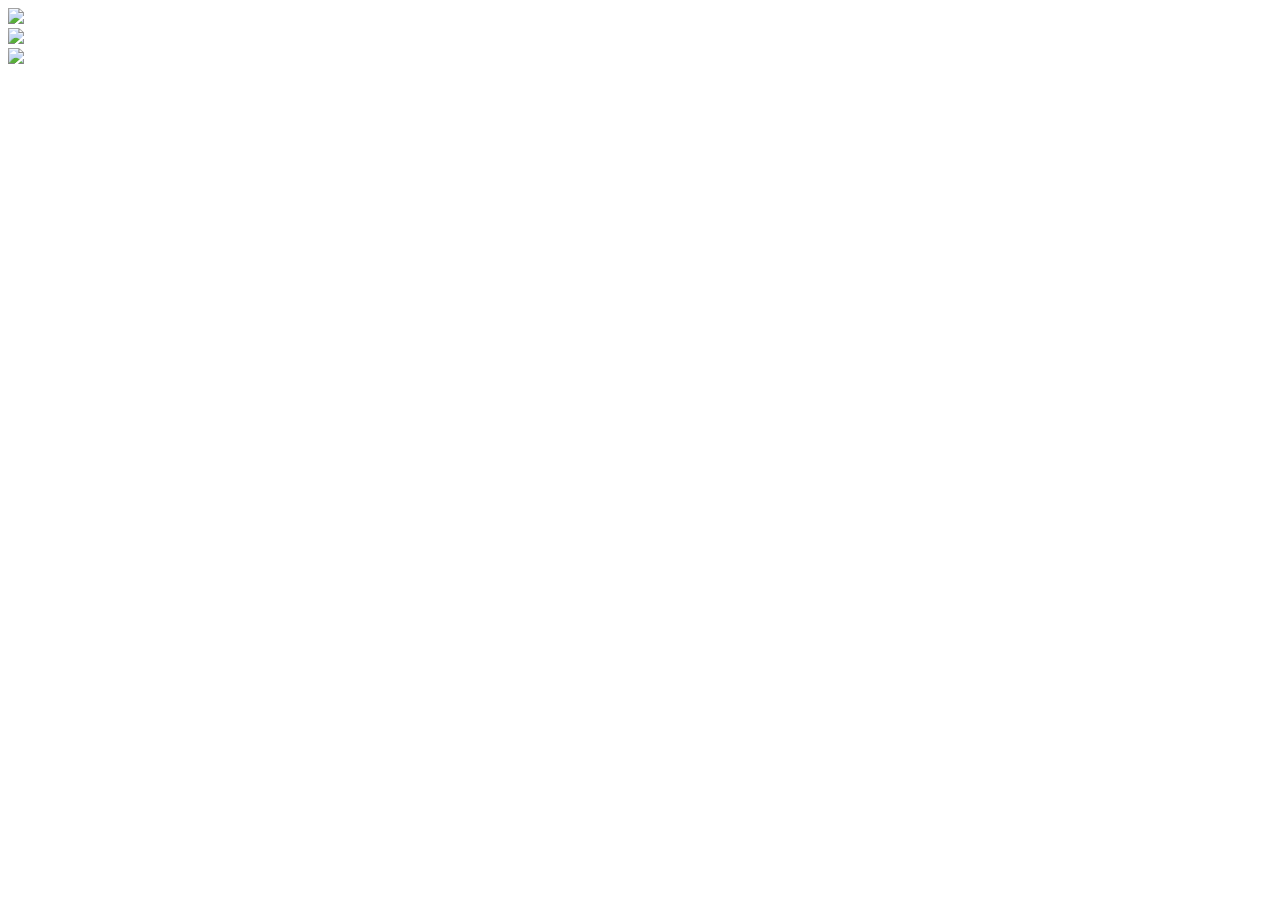
==== beta/index.html @ fb474107 "Create index.html" ====
<!DOCTYPE html>
<html lang="es">
<head>
    <meta charset="UTF-8">
    <meta http-equiv="X-UA-Compatible" content="IE=edge">
    <meta name="viewport" content="width=device-width, initial-scale=1.0">
    <link rel="preconnect" href="https://fonts.googleapis.com">
   <link rel="preconnect" href="https://fonts.gstatic.com" crossorigin>
   <link href="https://fonts.googleapis.com/css2?family=Anton&family=Bangers&family=Montserrat:wght@300&family=Open+Sans:wght@600&display=swap" rel="stylesheet">
    <link rel="stylesheet" href="media/style.css">
    <link rel="stylesheet" href="https://cdnjs.cloudflare.com/ajax/libs/font-awesome/6.0.0/css/all.min.css" integrity="sha512-9usAa10IRO0HhonpyAIVpjrylPvoDwiPUiKdWk5t3PyolY1cOd4DSE0Ga+ri4AuTroPR5aQvXU9xC6qOPnzFeg==" crossorigin="anonymous" referrerpolicy="no-referrer" />
   
   
    <title>Beta importaciones cymsa</title>
</head>
<body>
    <div class="slider_container">
        <div class="item">
          <img src="media/img/portada.png">
            
        </div>
        <div class="item">
          <img src="media/img/pag2.png">
            
        </div>
        <div class="item">
          <img src="media/img/pag2.png">
            
        </div>

    </div>
 
  
    
</body>
</html>
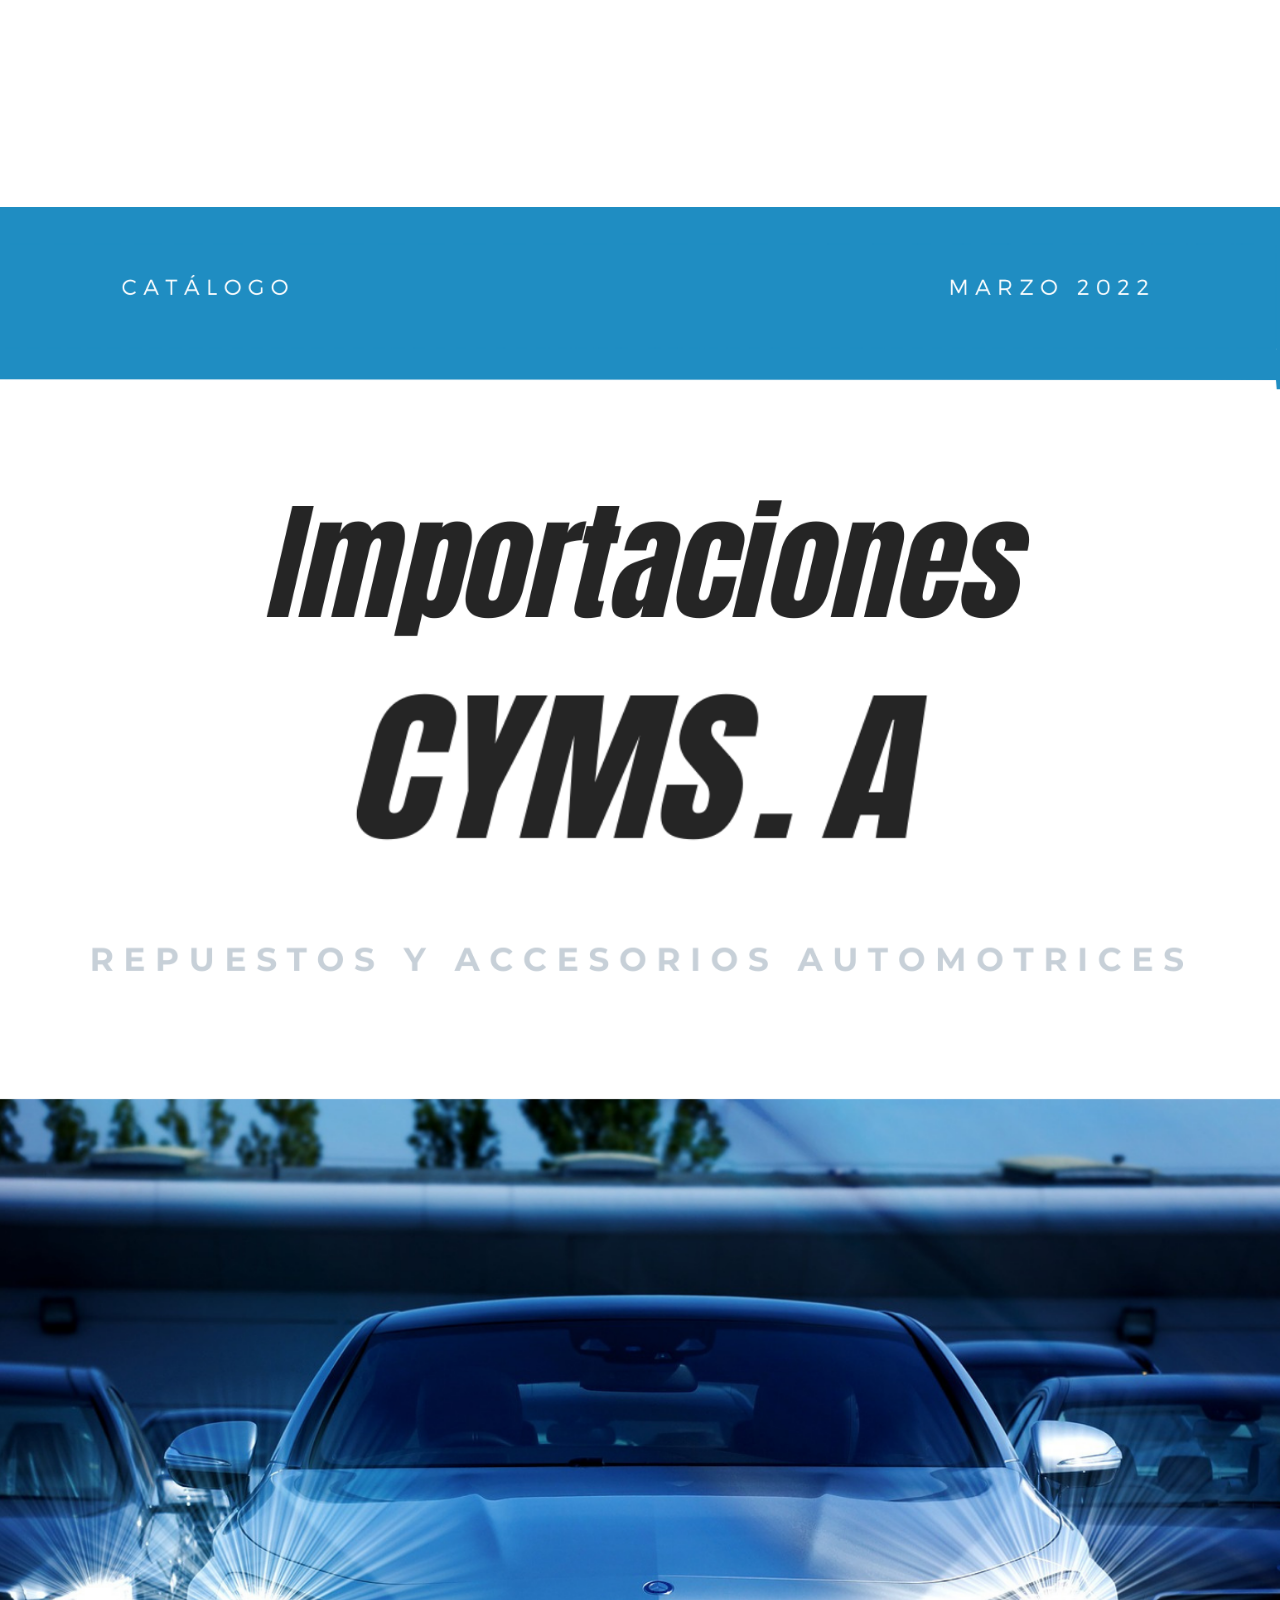
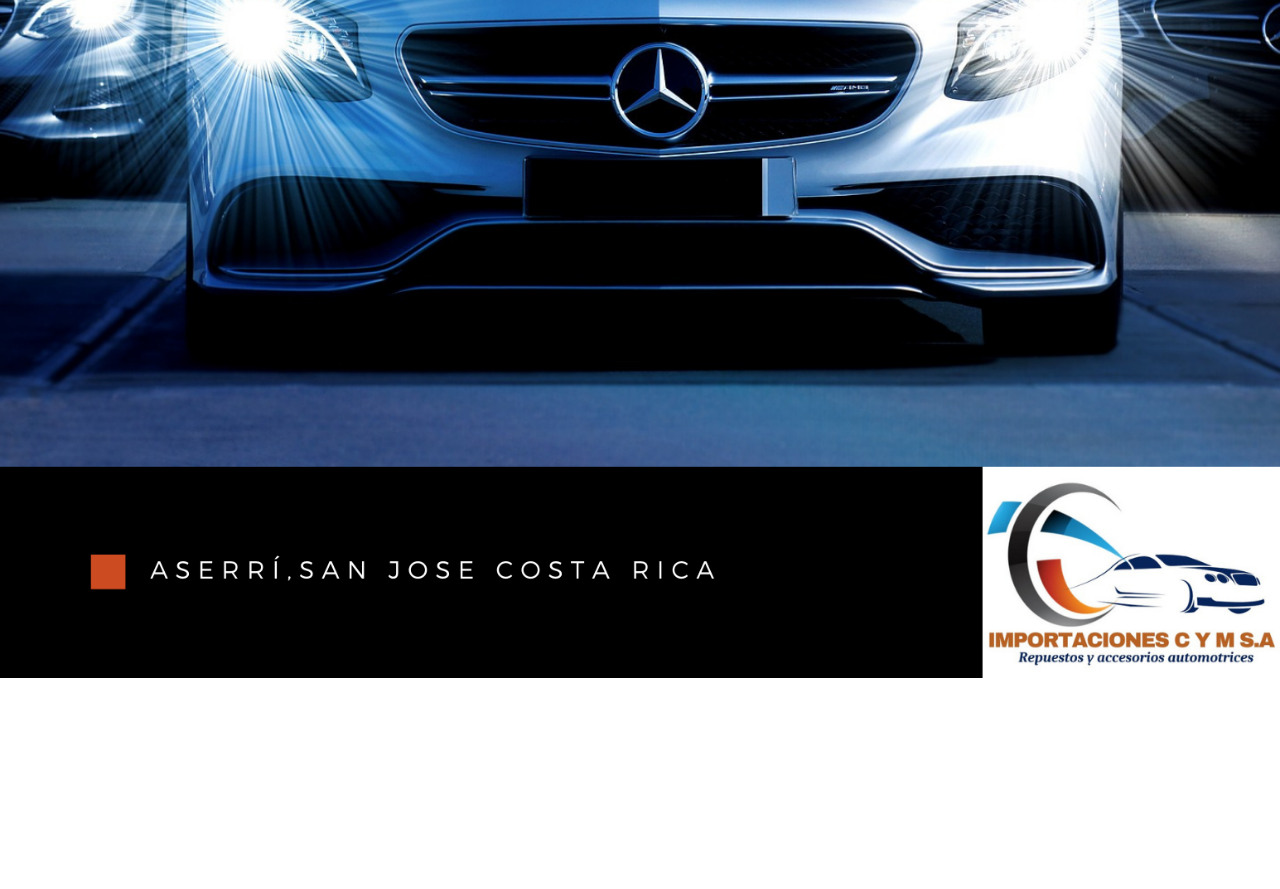
==== commit fb311f44: "Update index.html" ====
--- a/beta/index.html
+++ b/beta/index.html
@@ -20,7 +20,7 @@
             
         </div>
         <div class="item">
-          <img src="media/img/pag2.png">
+          <img src="media/img/pag1.png">
             
         </div>
         <div class="item">
--- a/beta/media/style.css
+++ b/beta/media/style.css
@@ -0,0 +1,69 @@
+body{
+    font-family: 'Montserrat', sans-serif;
+    margin: 0;
+    height: 100%;
+}
+
+.slider_container {
+    width: 100%;
+   height: 100%;
+    overflow-x: auto;
+    overflow-y: hidden;
+    display: flex;
+    align-items: center;
+    scroll-snap-type: x mandatory;
+    
+  }
+
+  
+.item {
+    scroll-snap-align: none center;
+    flex-shrink: 0;
+    width: 100%;
+    height: 100%;
+   
+  
+    overflow: hidden;
+  }
+  
+
+.item img{
+    width: 100%;
+    height: 100%;
+
+}
+
+/*
+
+.horizontal_slider {
+    display: block;
+    width: 100%;
+    overflow-x: scroll;
+    scroll-snap-type: x mandatory;
+    scroll-snap-align: none center;
+
+}
+
+/*this is for chrome / firefox/ opera and safari*/ /*
+.horizontal_slider::-webkit-scrollbar {
+    display: none;
+}
+
+/* for ms*/ /*
+.horizontal_slider {
+    -ms-overflow-style: none;
+}
+
+.slider_container {
+    display: block;
+    white-space: nowrap;
+   
+}
+
+.item {
+    width: 100%;
+    height: 100%;
+    display: inline-block;
+  
+}
+
